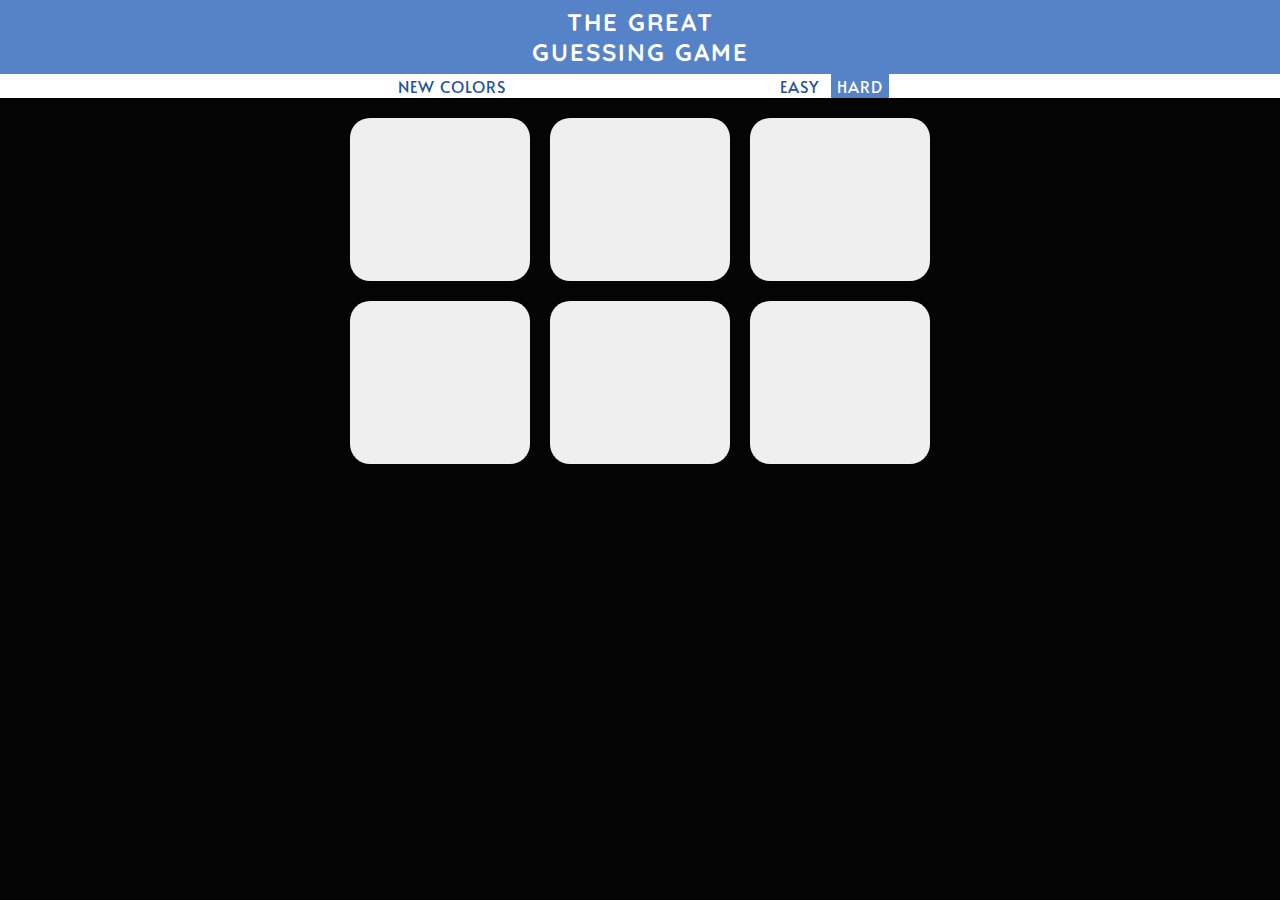
==== guess.html @ 898df4d2 "Created structure and added styles" ====
<!DOCTYPE html>
<html lang="en">
<head>
    <meta charset="UTF-8">
    <meta name="viewport" content="width=device-width, initial-scale=1.0">
    <link rel="stylesheet" href="style.css">
    <title>Color Guessing Game</title>
</head>
<body>
    <div id = "div1">
        <h2>The Great</h2>
        <h1 id = "rgbVal"></h1>
        <h2>Guessing Game</h2>
    </div>
    <div id="div2">
        <button id = "newcolor" class = "buttonGroup">NEW COLORS</button><span id = "message"></span>
        <button id = "easy" class = "buttonGroup">EASY</button>
        <button id = "hard" class = "buttonGroup buttonclicked">HARD</button>
    </div>
    <div id = "buttonwrapper">
        <div class=buttondiv id = "div3">
            <button class="buttons" ></button>
            <button class="buttons"></button>
            <button class="buttons"></button>
        </div>
        <div class="buttondiv" id ="div4">
            <button class="buttons"></button>
            <button class="buttons"></button>
            <button class="buttons"></button>
        </div>
    </div>

    <script src="color.js"></script>
</body>
</html>
---- style.css ----
@import url('https://fonts.googleapis.com/css2?family=Alata&family=Lora&family=PT+Sans&family=Quicksand:wght@300&display=swap');
@import url('https://fonts.googleapis.com/css2?family=Russo+One&display=swap');
body{
    text-align: center;
    text-transform: uppercase;
    font-family: 'Quicksand', sans-serif;
    font-weight: lighter;
    letter-spacing: 2px;
    margin: 0px;
    background-color: rgb(5, 4, 4);

}
#div1{
    background-color: rgb(86, 131, 199);
    color: white;
    padding-top: 7px;
    padding-bottom: 7px;
}

h2{
    font-size: 1.5em;
    margin:0px;
}
.buttons{
    width: 30%;
    margin: 1.66%;
    padding-bottom: 27%;
    border-radius: 20px;
    border: none;
    float: left;
}
#buttonwrapper{
    max-width: 600px;
    margin: 10px auto;
}
#div2{
    background-color: white;
}

.buttonGroup{
    border: none;
    background:none;
    font-family: 'Alata', sans-serif;
    font-size: inherit;
    color: rgb(38, 83, 150);
    letter-spacing: 1px;
}
.buttonclicked{
    background: rgb(86, 131, 199);
    color: white;
}
#newcolor:hover
{
    background: rgb(86, 131, 199);
    color: white;
}
h1{
    margin: 0px;
    font-size: 3.5em;
}
#message{
    display: inline-block;
    width: 20%;
}
.changes1{
    color: #9c2910;
    font-family: 'Russo One', sans-serif;
    text-transform: capitalize;
}
.none{
    display: none;
}
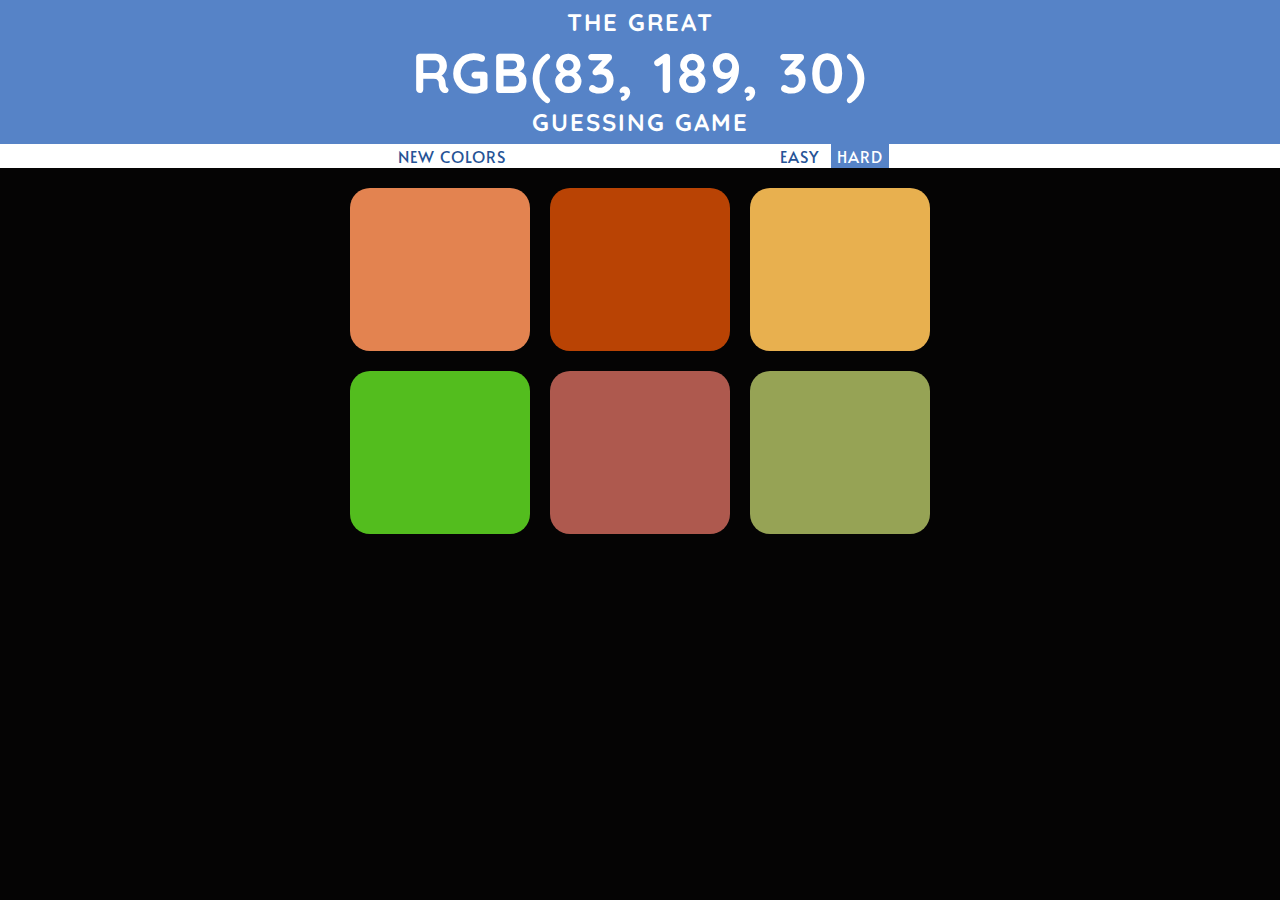
==== commit 6d1a498e: "Added reset button functions" ====
--- a/guess.html
+++ b/guess.html
@@ -13,9 +13,9 @@
         <h2>Guessing Game</h2>
     </div>
     <div id="div2">
-        <button id = "newcolor" class = "buttonGroup">NEW COLORS</button><span id = "message"></span>
-        <button id = "easy" class = "buttonGroup">EASY</button>
-        <button id = "hard" class = "buttonGroup buttonclicked">HARD</button>
+        <button id = "newColor" class = "buttonGroup">New colors</button><span id = "message"></span>
+        <button id = "easy" class = "buttonGroup">Easy</button>
+        <button id = "hard" class = "buttonGroup buttonclicked">Hard</button>
     </div>
     <div id = "buttonwrapper">
         <div class=buttondiv id = "div3">
--- a/style.css
+++ b/style.css
@@ -44,12 +44,13 @@
     font-size: inherit;
     color: rgb(38, 83, 150);
     letter-spacing: 1px;
+    text-transform: uppercase;
 }
 .buttonclicked{
     background: rgb(86, 131, 199);
     color: white;
 }
-#newcolor:hover
+#newColor:hover
 {
     background: rgb(86, 131, 199);
     color: white;
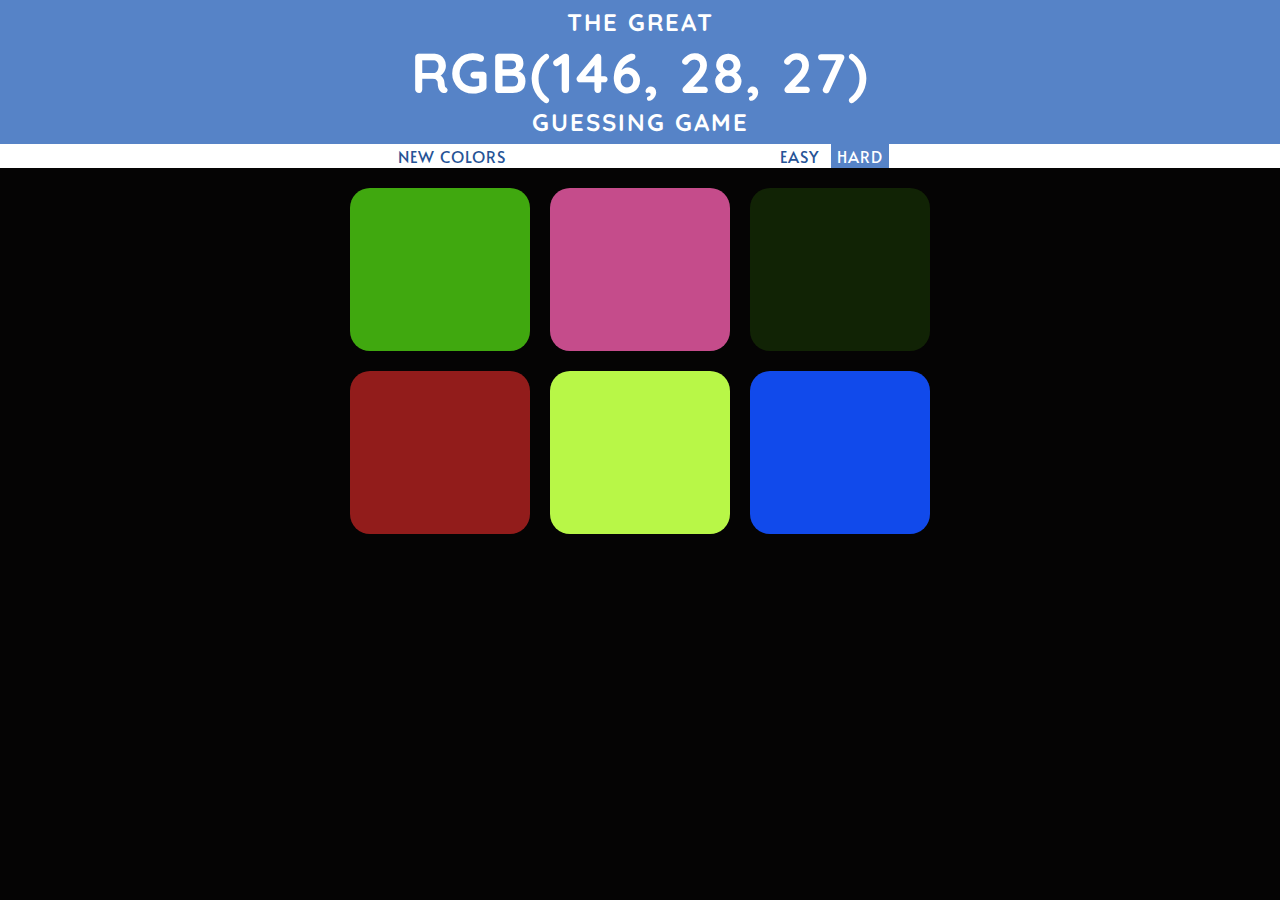
==== commit 8c949582: "Added easy and hard difficulty" ====
--- a/guess.html
+++ b/guess.html
@@ -15,9 +15,9 @@
     <div id="div2">
         <button id = "newColor" class = "buttonGroup">New colors</button><span id = "message"></span>
         <button id = "easy" class = "buttonGroup">Easy</button>
-        <button id = "hard" class = "buttonGroup buttonclicked">Hard</button>
+        <button id = "hard" class = "buttonGroup">Hard</button>
     </div>
-    <div id = "buttonwrapper">
+    <div id = "buttonWrapper">
         <div class=buttondiv id = "div3">
             <button class="buttons" ></button>
             <button class="buttons"></button>
--- a/style.css
+++ b/style.css
@@ -29,7 +29,7 @@
     border: none;
     float: left;
 }
-#buttonwrapper{
+#buttonWrapper{
     max-width: 600px;
     margin: 10px auto;
 }
@@ -46,7 +46,7 @@
     letter-spacing: 1px;
     text-transform: uppercase;
 }
-.buttonclicked{
+.buttonClicked{
     background: rgb(86, 131, 199);
     color: white;
 }
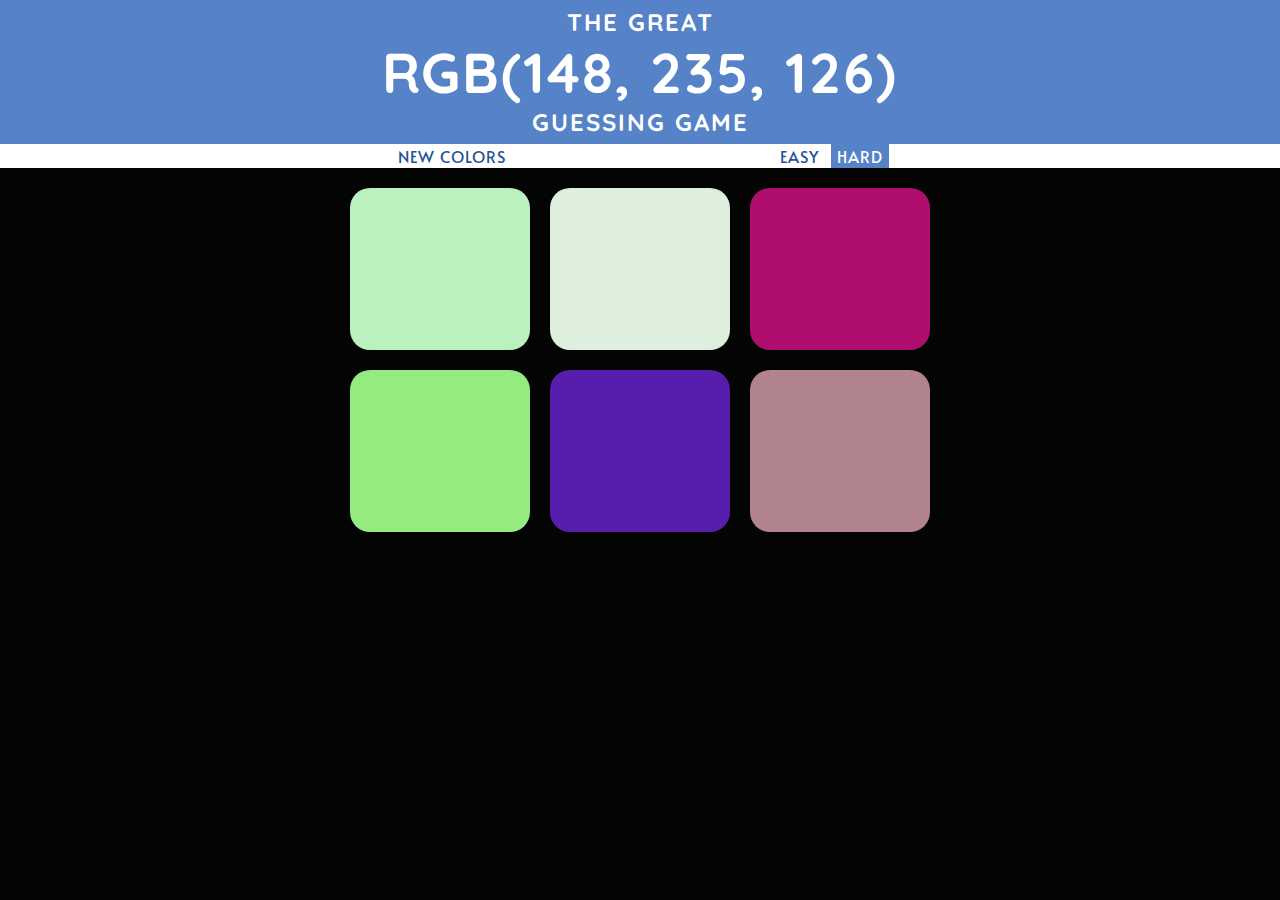
==== commit ef08df3e: "Added transitions and effects" ====
--- a/guess.html
+++ b/guess.html
@@ -19,14 +19,14 @@
     </div>
     <div id = "buttonWrapper">
         <div class=buttondiv id = "div3">
-            <button class="buttons" ></button>
-            <button class="buttons"></button>
-            <button class="buttons"></button>
+            <div class="buttons" ></div>
+            <div class="buttons"></div>
+            <div class="buttons"></div>
         </div>
         <div class="buttondiv" id ="div4">
-            <button class="buttons"></button>
-            <button class="buttons"></button>
-            <button class="buttons"></button>
+            <div class="buttons"></div>
+            <div class="buttons"></div>
+            <div class="buttons"></div>
         </div>
     </div>
 
--- a/style.css
+++ b/style.css
@@ -28,6 +28,9 @@
     border-radius: 20px;
     border: none;
     float: left;
+    transition: background 0.5s;
+    -webkit-transition: background 0.5s;
+    -moz-transition: background 0.5s;
 }
 #buttonWrapper{
     max-width: 600px;
@@ -45,13 +48,16 @@
     color: rgb(38, 83, 150);
     letter-spacing: 1px;
     text-transform: uppercase;
+    transition: all 0.3s;
+    -webkit-transition: all 0.3s;
+    -moz-transition: all 0.3s;
 }
-.buttonClicked{
+.buttonGroup:hover
+{
     background: rgb(86, 131, 199);
     color: white;
 }
-#newColor:hover
-{
+.buttonClicked{
     background: rgb(86, 131, 199);
     color: white;
 }
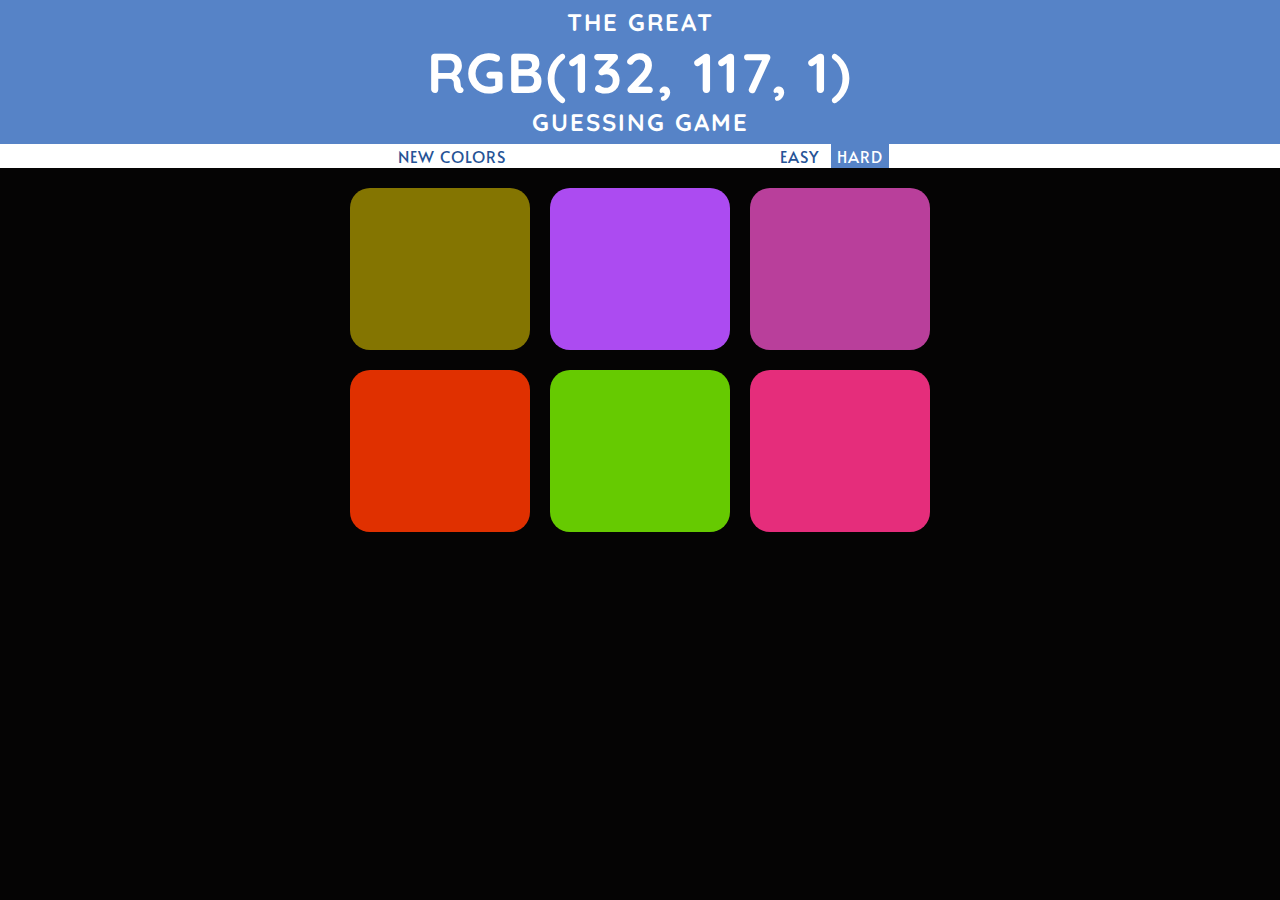
==== commit 3d64f521: "Refactored the code and added final touches" ====
--- a/guess.html
+++ b/guess.html
@@ -14,8 +14,8 @@
     </div>
     <div id="div2">
         <button id = "newColor" class = "buttonGroup">New colors</button><span id = "message"></span>
-        <button id = "easy" class = "buttonGroup">Easy</button>
-        <button id = "hard" class = "buttonGroup">Hard</button>
+        <button class = "mode buttonGroup">Easy</button>
+        <button class = "mode buttonGroup">Hard</button>
     </div>
     <div id = "buttonWrapper">
         <div class=buttondiv id = "div3">
--- a/style.css
+++ b/style.css
@@ -48,6 +48,7 @@
     color: rgb(38, 83, 150);
     letter-spacing: 1px;
     text-transform: uppercase;
+    outline: none;
     transition: all 0.3s;
     -webkit-transition: all 0.3s;
     -moz-transition: all 0.3s;
